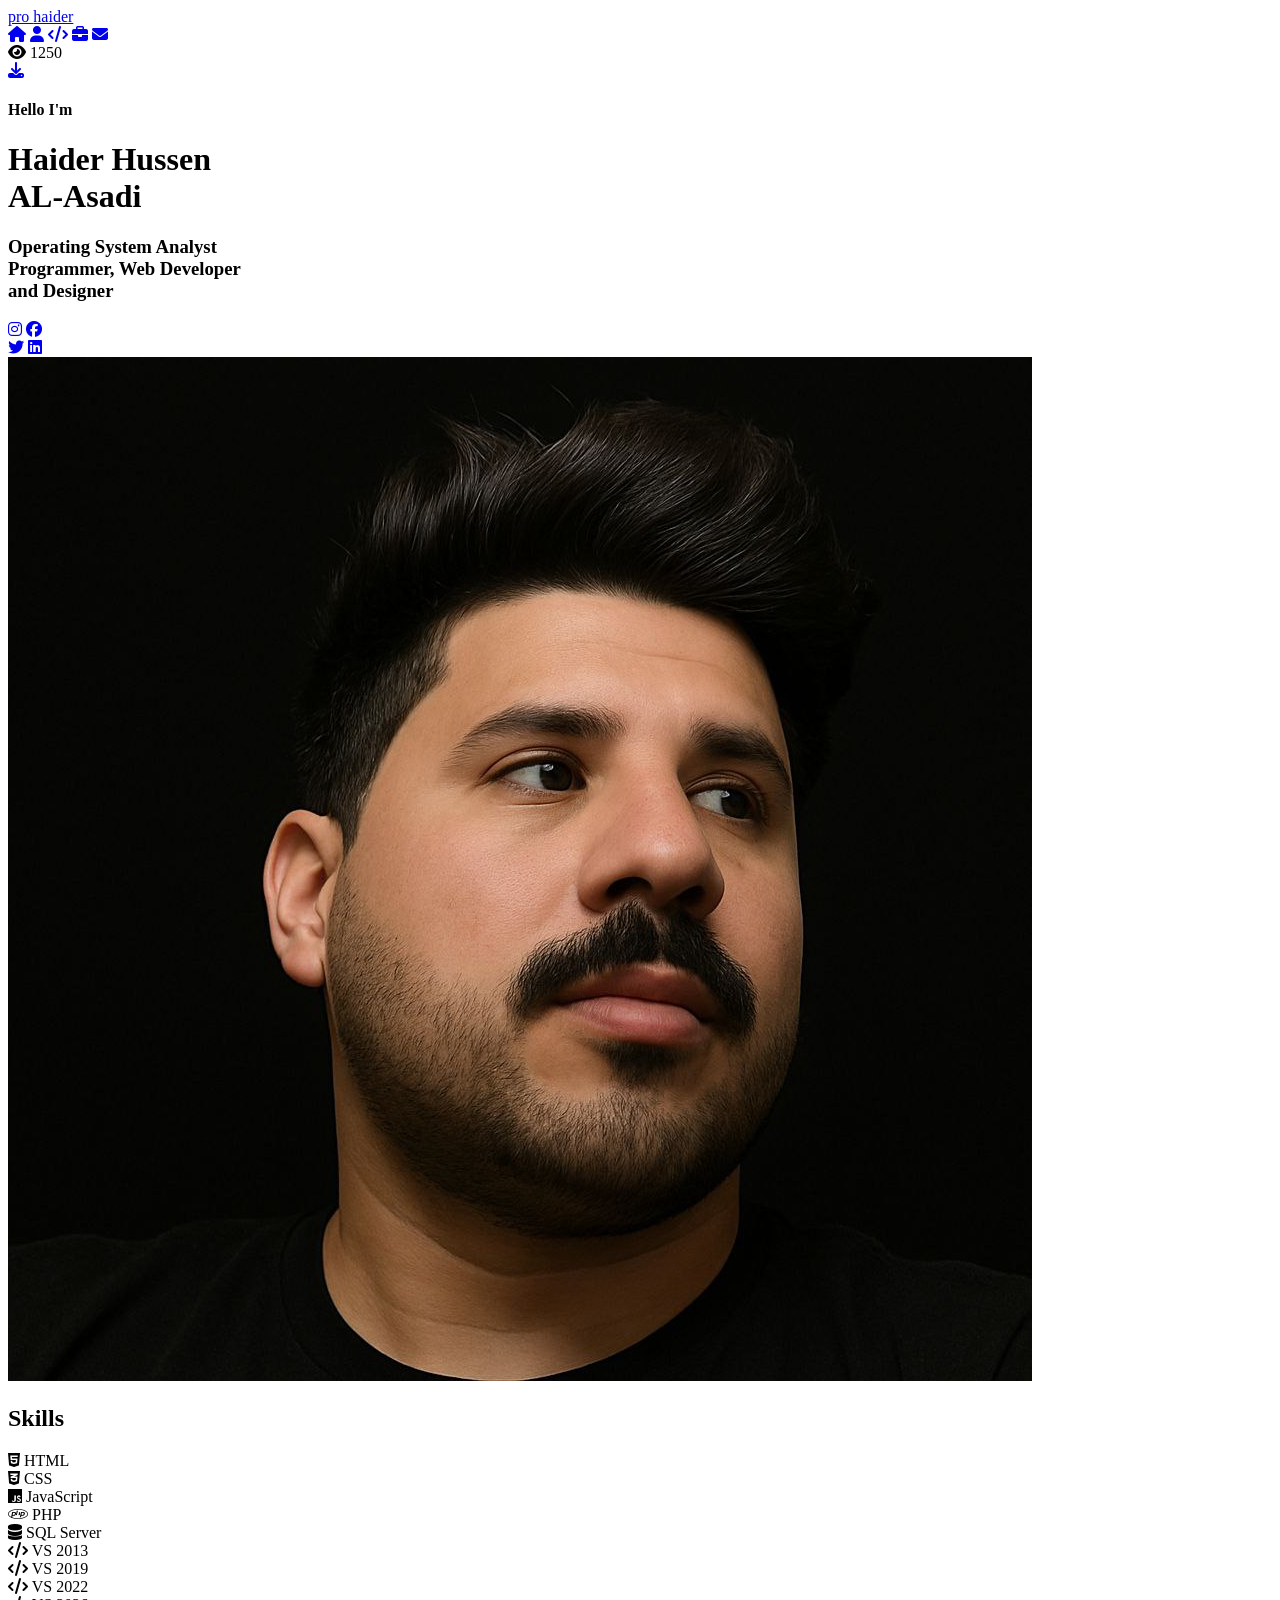
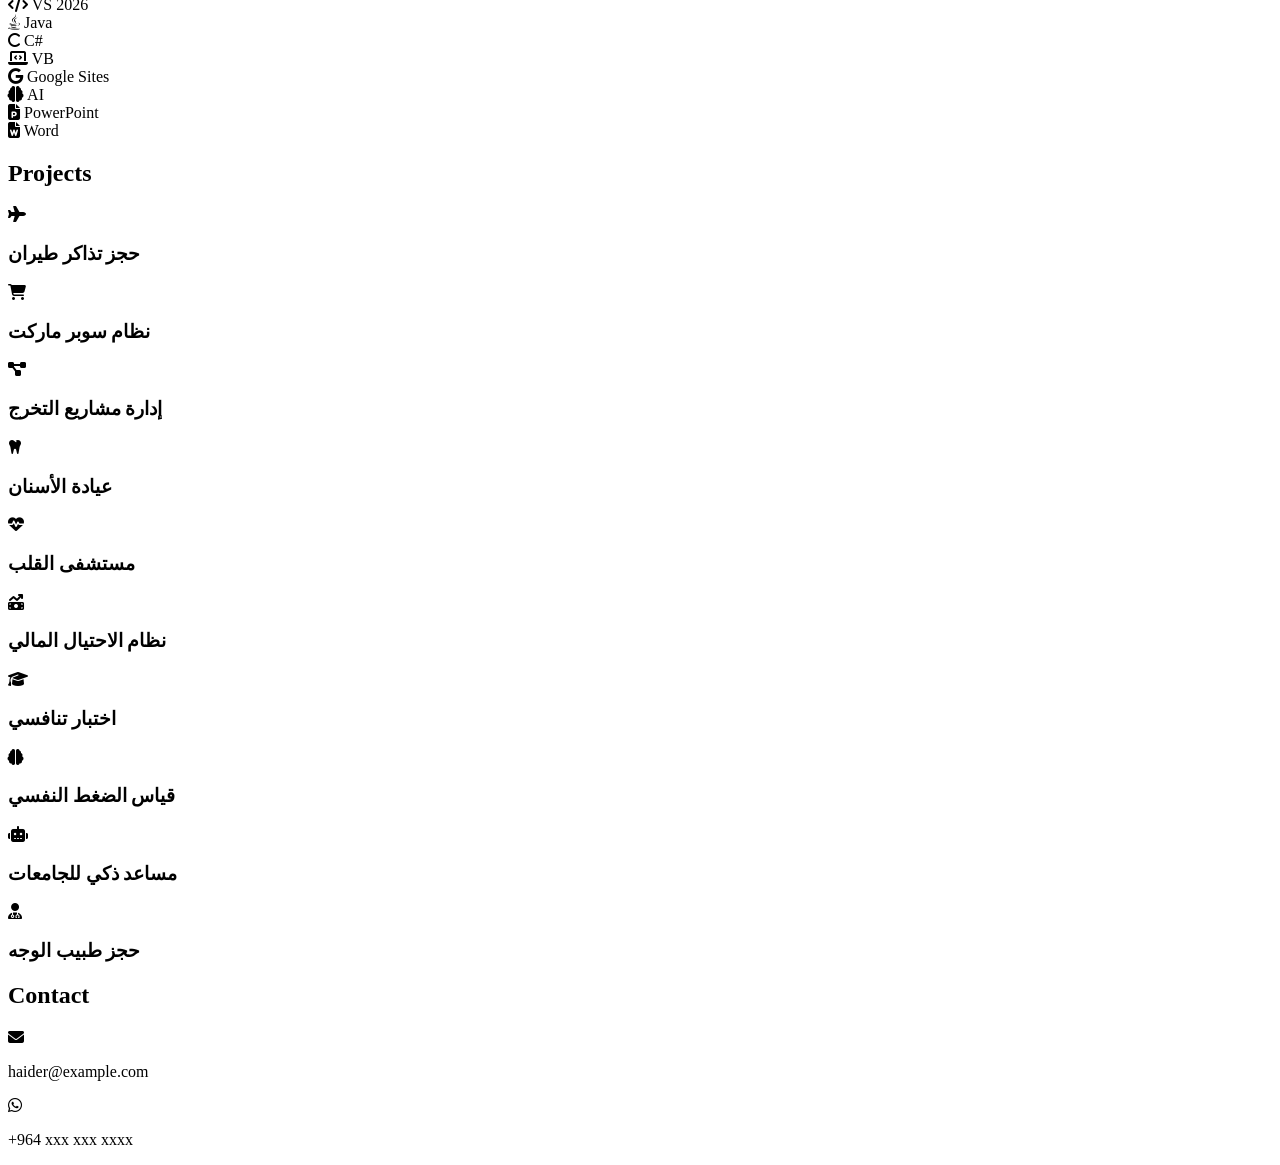
==== haidercv.html @ 11bb27fe "Add files via upload" ====
<!DOCTYPE html>
<html lang="en">
<head>
  <meta charset="UTF-8">
  <meta name="viewport" content="width=device-width, initial-scale=1.0">
  <title>Haider Portfolio</title>

  <link rel="stylesheet" href="css/stylemain.css">
  <link rel="stylesheet" href="https://cdnjs.cloudflare.com/ajax/libs/font-awesome/6.3.0/css/all.min.css">
</head>

<body>

<!-- ================= HERO ================= -->
<div class="hero" id="co">

  <div class="contanter">

    <!-- ================= NAV ================= -->
    <nav>

      <a href="#" class="logo">pro <span>haider</span></a>

      <!-- ICONS NAV -->
      <div class="nav-icons">
        <a href="index.html"><i class="fa-solid fa-house"></i></a>
        <a href="#"><i class="fa-solid fa-user"></i></a>
        <a href="#"><i class="fa-solid fa-code"></i></a>
        <a href="#"><i class="fa-solid fa-briefcase"></i></a>
        <a href="#"><i class="fa-solid fa-envelope"></i></a>
      </div>

      <!-- VISITS + CV -->
      <div class="top-icons">
        <div class="visits">
          <i class="fa-solid fa-eye"></i>
          <span id="visitCount">1250</span>
        </div>

        <a href="#" class="cv-btn">
          <i class="fa-solid fa-download"></i>
        </a>
      </div>

    </nav>

    <!-- ================= HERO CONTENT ================= -->
    <div class="contentt">

      <div class="div-text">

        <h4>Hello I'm</h4>

        <h1>
          Haider Hussen <br>
          <span class="ho">AL-Asadi</span>
        </h1>
<h3>
  <span>
    Operating System Analyst <br>
    Programmer, Web Developer <br>
    and Designer
  </span>
  
</h3>
        

        <!-- SOCIAL -->
        <div class="social-link">
         
          <a href="#"><i class="fa-brands fa-instagram"></i></a>
          <a href="#"><i class="fa-brands fa-facebook"></i></a>
         
        </div>
        <div class="social-linkk">

          <a href="#"><i class="fa-brands fa-twitter"></i></a>
          <a href="#"><i class="fa-brands fa-linkedin"></i></a>
        </div>

      </div>

      <div class="div-img">
        <img src="img/photo_2025-05-27_17-02-59.jpg" alt="">
      </div>

    </div>

  </div>

  <!-- ================= CLOCK ================= -->
  

</div>

<!--
<!-- ================= SKILLS ================= -->
<section class="skills" id="skills">
  <h2>Skills</h2>

  <div class="skills-grid">

    <div class="skill"><i class="fa-brands fa-html5"></i> HTML</div>
    <div class="skill"><i class="fa-brands fa-css3-alt"></i> CSS</div>
    <div class="skill"><i class="fa-brands fa-js"></i> JavaScript</div>
    <div class="skill"><i class="fa-brands fa-php"></i> PHP</div>
    <div class="skill"><i class="fa-solid fa-database"></i> SQL Server</div>

    <div class="skill"><i class="fa-solid fa-code"></i> VS 2013</div>
    <div class="skill"><i class="fa-solid fa-code"></i> VS 2019</div>
    <div class="skill"><i class="fa-solid fa-code"></i> VS 2022</div>
    <div class="skill"><i class="fa-solid fa-code"></i> VS 2026</div>

    <div class="skill"><i class="fa-brands fa-java"></i> Java</div>
    <div class="skill"><i class="fa-solid fa-c"></i> C#</div>
    <div class="skill"><i class="fa-solid fa-laptop-code"></i> VB</div>

    <div class="skill"><i class="fa-brands fa-google"></i> Google Sites</div>
    <div class="skill"><i class="fa-solid fa-brain"></i> AI</div>
    <div class="skill"><i class="fa-solid fa-file-powerpoint"></i> PowerPoint</div>
    <div class="skill"><i class="fa-solid fa-file-word"></i> Word</div>

  </div>
</section>

<!-- ================= PROJECTS ================= -->
<section class="projects" id="projects">

  <h2>Projects</h2>

  <div class="projects-grid">

    <div class="project-card">
      <i class="fa-solid fa-plane"></i>
      <h3>حجز تذاكر طيران</h3>
    </div>

    <div class="project-card">
      <i class="fa-solid fa-cart-shopping"></i>
      <h3>نظام سوبر ماركت</h3>
    </div>

    <div class="project-card">
      <i class="fa-solid fa-diagram-project"></i>
      <h3>إدارة مشاريع التخرج</h3>
    </div>

    <div class="project-card">
      <i class="fa-solid fa-tooth"></i>
      <h3>عيادة الأسنان</h3>
    </div>

    <div class="project-card">
      <i class="fa-solid fa-heart-pulse"></i>
      <h3>مستشفى القلب</h3>
    </div>

    <div class="project-card">
      <i class="fa-solid fa-money-bill-trend-up"></i>
      <h3>نظام الاحتيال المالي</h3>
    </div>

    <div class="project-card">
      <i class="fa-solid fa-graduation-cap"></i>
      <h3>اختبار تنافسي</h3>
    </div>

    <div class="project-card">
      <i class="fa-solid fa-brain"></i>
      <h3>قياس الضغط النفسي</h3>
    </div>

    <div class="project-card">
      <i class="fa-solid fa-robot"></i>
      <h3>مساعد ذكي للجامعات</h3>
    </div>

    <div class="project-card">
      <i class="fa-solid fa-user-doctor"></i>
      <h3>حجز طبيب الوجه</h3>
    </div>

  </div>

</section>

<!-- ================= CONTACT ================= -->
<section class="contact">

  <h2>Contact</h2>

  <div class="contact-box">
    <i class="fa-solid fa-envelope"></i>
    <p>haider@example.com</p>
  </div>

  <div class="contact-box">
    <i class="fa-brands fa-whatsapp"></i>
    <p>+964 xxx xxx xxxx</p>
  </div>

</section>

<!-- ================= JS ================= -->
<script src="js/scriptmain.js"></script>
<script src="js/hh.js"></script>

</body>
</html>
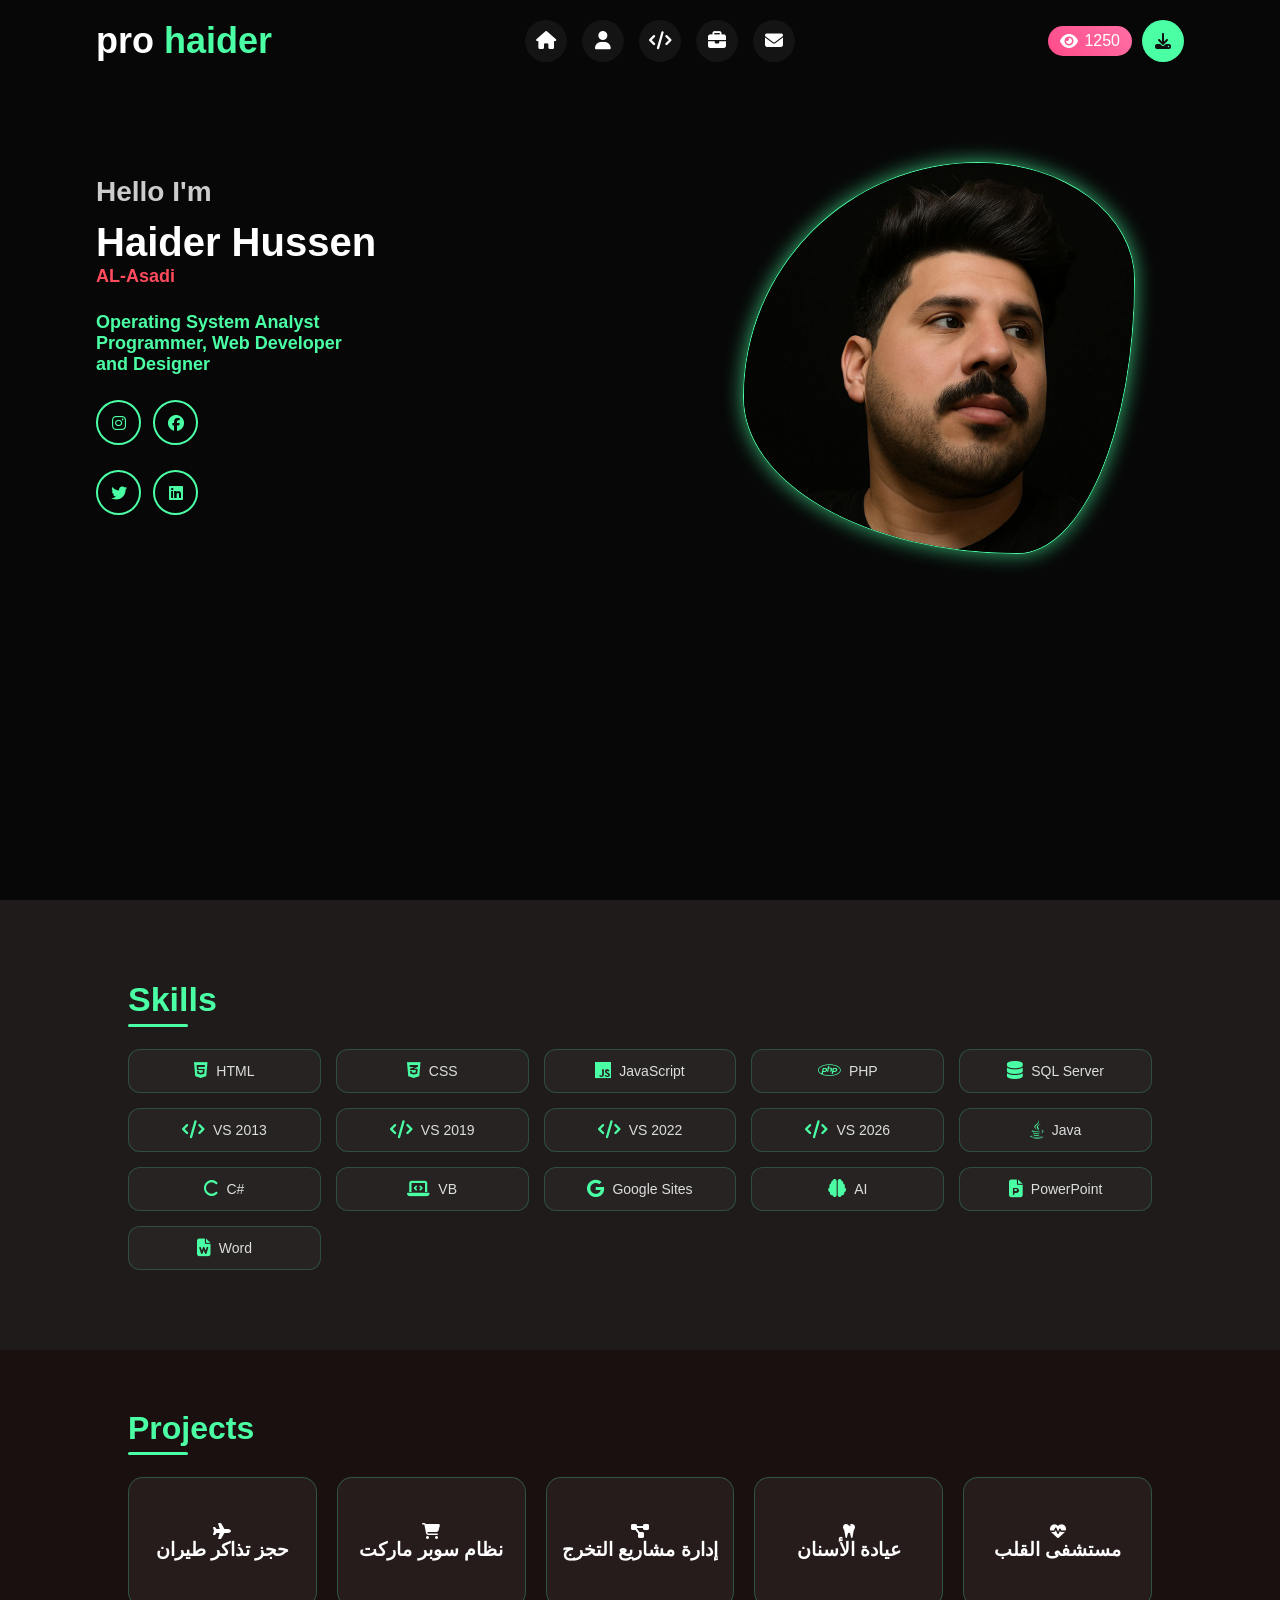
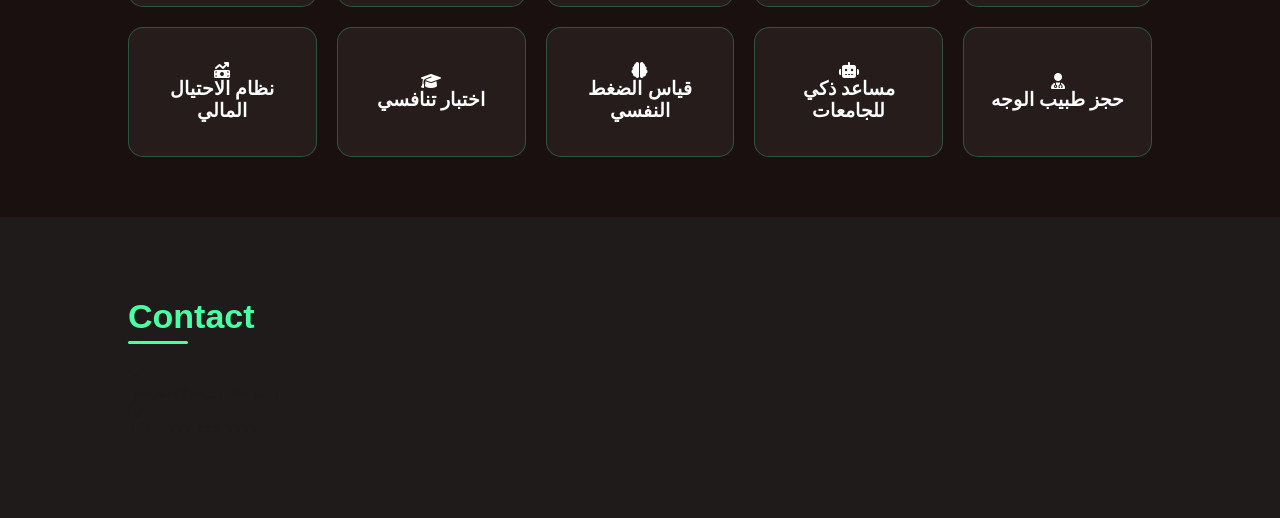
==== commit b03cd35e: "Add files via upload" ====
--- a/haidercv.html
+++ b/haidercv.html
@@ -202,8 +202,7 @@
 </section>
 
 <!-- ================= JS ================= -->
-<script src="js/scriptmain.js"></script>
-<script src="js/hh.js"></script>
+
 
 </body>
 </html>
--- a/css/stylemain.css
+++ b/css/stylemain.css
@@ -0,0 +1,509 @@
+/* ================= RESET ================= */
+* {
+  margin: 0;
+  padding: 0;
+  box-sizing: border-box;
+  font-family: 'Segoe UI', Tahoma, sans-serif;
+  text-decoration: none;
+  transition: all 0.3s ease-in-out;
+}
+
+/* ================= HERO ================= */
+.hero {
+  position: relative;
+  width: 100%;
+
+  height: 100vh;
+  background-color: #111;
+  overflow: hidden;
+}
+
+/* VIDEO */
+
+/* OVERLAY */
+.hero::after {
+  content: "";
+  position: absolute;
+  width: 100%;
+  height: 100%;
+  background: rgba(0,0,0,0.6);
+  top: 0;
+  left: 0;
+  z-index: 1;
+}
+
+/* CONTAINER */
+.hero .contanter {
+  width: 85%;
+  max-width: 1300px;
+  margin: auto;
+  position: relative;
+  z-index: 2;
+}
+
+/* ================= NAV ================= */
+.hero nav {
+  display: flex;
+  justify-content: space-between;
+  align-items: center;
+  padding: 20px 0;
+}
+
+.hero nav .logo {
+  font-size: 36px;
+  font-weight: 700;
+  color: #fff;
+}
+
+.hero nav .logo span {
+  color: #4bffa5;
+}
+
+/* ICON NAV */
+.nav-icons {
+  display: flex;
+  gap: 15px;
+}
+
+.nav-icons a {
+  width: 42px;
+  height: 42px;
+  border-radius: 50%;
+  background: rgba(255,255,255,0.05);
+  display: flex;
+  align-items: center;
+  justify-content: center;
+}
+
+.nav-icons a i {
+  color: #fff;
+  font-size: 18px;
+}
+
+.nav-icons a:hover {
+  background: #4bffa5;
+}
+
+.nav-icons a:hover i {
+  color: #111;
+}
+
+/* VISITS + CV */
+.top-icons {
+  display: flex;
+  gap: 10px;
+  align-items: center;
+}
+
+.visits {
+  background: linear-gradient(45deg, #ff4b8a, #ff6fa5);
+  padding: 6px 12px;
+  border-radius: 20px;
+  color: #fff;
+  display: flex;
+  gap: 6px;
+  align-items: center;
+}
+
+.cv-btn {
+  width: 42px;
+  height: 42px;
+  border-radius: 50%;
+  background: #4bffa5;
+  display: flex;
+  align-items: center;
+  justify-content: center;
+  color: #111;
+}
+
+/* ================= HERO CONTENT ================= */
+.hero .contentt {
+  display: flex;
+  justify-content: space-between;
+  align-items: center;
+  margin-top: 80px;
+  gap: 20px;
+}
+
+.div-text {
+  width: 50%;
+  color: #fff;
+}
+
+.div-text h4 {
+  font-size: 28px;
+  color: #ccc;
+  margin-bottom: 10px;
+}
+
+.div-text h1 {
+  font-size: 40px;
+  line-height: 1.2;
+}
+
+.div-text h1 span.ho {
+  color: #ff4b5c;
+}
+
+.div-text span {
+  font-size: 18px;
+  color: #4bffa5;
+  margin-bottom: 25px;
+  display: block;
+}
+
+/* ================= SOCIAL ================= */
+.social-link {
+  display: flex;
+  gap: 12px;
+  margin-bottom: 25px;
+}
+
+.social-link a i {
+  width: 45px;
+  height: 45px;
+  border-radius: 50%;
+  border: 2px solid #4bffa5;
+  display: flex;
+  align-items: center;
+  justify-content: center;
+  color: #4bffa5;
+}
+
+.social-link a i:hover {
+  background: #4bffa5;
+  color: #111;
+}
+
+
+
+
+.social-linkk {
+  display: flex;
+  gap: 12px;
+  margin-bottom: 25px;
+}
+
+.social-linkk a i {
+  width: 45px;
+  height: 45px;
+  border-radius: 50%;
+  border: 2px solid #4bffa5;
+  display: flex;
+  align-items: center;
+  justify-content: center;
+  color: #4bffa5;
+}
+
+.social-linkk a i:hover {
+  background: #4bffa5;
+  color: #111;
+}
+
+
+
+
+/* ================= BUTTON ================= */
+.btn {
+  padding: 10px 25px;
+  font-size: 16px;
+  font-weight: 600;
+  color: #111;
+  background: #4bffa5;
+  border-radius: 30px;
+  display: inline-block;
+}
+
+.btn:hover {
+  background: transparent;
+  color: #4bffa5;
+  border: 1px solid #4bffa5;
+}
+
+/* ================= IMAGE ================= */
+.div-img {
+  width: 45%;
+  display: flex;
+  justify-content: center;
+}
+
+.div-img img {
+  width: 80%;
+  border-radius: 60% 40% 30% 70% / 60% 30% 70% 40%;
+  border: 1px solid #4bffa5;
+  box-shadow: 0 0 20px rgba(75,255,165,0.7);
+  animation: img-animate 8s infinite ease-in-out;
+}
+
+@keyframes img-animate {
+  0% { border-radius: 60% 40% 30% 70% / 60% 30% 70% 40%; }
+  50% { border-radius: 30% 60% 70% 40% / 50% 60% 30% 60%; }
+}
+
+/* ================= CLOCK ================= */
+.clock-container {
+  width: 350px;
+  height: 350px;
+  border-radius: 50%;
+  background: #111;
+  margin: -300px auto 50px auto;
+  position: relative;
+}
+
+
+
+/* ================= MOBILE (مهم بدون تخريب الكمبيوتر) ================= */
+@media (max-width: 768px) {
+
+  .hero nav {
+    flex-direction: column;
+    gap: 15px;
+  }
+
+  .contentt {
+    flex-direction: column;
+    text-align: center;
+  }
+
+  .div-text,
+  .div-img {
+    width: 70%;
+  }
+
+  .div-img {
+    order: -1;
+    transform: translateY(-80px);
+  }
+
+  .social-link {
+    justify-content: center;
+    transform: translate(130px, -623px);
+   
+  }
+
+  .social-linkk {
+    justify-content: center;
+    transform: translate(-130px, -693px);
+   
+  }
+  .clock-container {
+    width: 200px;
+    height: 200px;
+    margin-top: -420px;
+  }
+  .clock-time {
+    font-size: 20px;
+    transform: translate(-199px, -200px);
+    color: #edf1ef;
+  }
+
+  .clock-date {
+    font-size: 15px;
+    transform: translate(100px, -245px);
+  }
+
+  .div-text h1 {
+    font-size: 30px;
+    transform: translateY(-80px);
+  }
+
+  .div-text h4 {
+    font-size: 30px;
+    transform: translateY(-80px);
+  }
+  
+  .div-text H1 span {
+    font-size: 20px;
+    
+  }
+  .div-text h3 span {
+    font-size: px;
+    transform: translateY(-100px);
+    
+  }
+}
+
+
+
+
+/* ================= PORTFOLIO SECTIONS ================= */
+
+section {
+  padding: 80px 10%;
+  color: #1f1b1b;
+  background:#1f1b1b;
+}
+
+/* عنوان كل قسم */
+section h2 {
+  font-size: 34px;
+  font-weight: 700;
+  color: #4bffa5;
+  margin-bottom: 30px;
+  position: relative;
+}
+
+/* خط تحت العنوان */
+section h2::after {
+  content: "";
+  position: absolute;
+  width: 60px;
+  height: 3px;
+  background: #4bffa5;
+  left: 0;
+  bottom: -8px;
+  border-radius: 10px;
+}
+
+
+
+
+
+
+
+
+/* ================= RESPONSIVE TOUCH ================= */
+@media (max-width: 768px) {
+  section {
+    padding: 60px 6%;
+  }
+
+ 
+  section h2 {
+    font-size: 26px;
+  }
+
+  .project-card {
+    padding: 18px;
+  }
+}
+.skills {
+  padding: 80px 10%;
+}
+
+.skills-grid {
+  display: grid;
+  grid-template-columns: repeat(auto-fit, minmax(160px, 1fr));
+  gap: 15px;
+}
+
+.skill {
+  background: rgba(255,255,255,0.04);
+  border: 1px solid rgba(75,255,165,0.2);
+  padding: 12px;
+  border-radius: 12px;
+  text-align: center;
+  color: #ddd;
+  font-size: 14px;
+  display: flex;
+  align-items: center;
+  justify-content: center;
+  gap: 8px;
+}
+
+/* أيقونات */
+.skill i {
+  color: #4bffa5;
+  font-size: 18px;
+}
+
+/* Hover */
+.skill:hover {
+  background: #4bffa5;
+  color: #111;
+  transform: scale(1.05);
+}
+
+.skill:hover i {
+  color: #111;
+}
+
+/* موبايل 3 فقط */
+@media (max-width: 768px) {
+  .skills-grid {
+    grid-template-columns: repeat(3, 1fr);
+  }
+}
+
+/* ================= PROJECTS FIX ================= */
+
+.projects {
+  background: #1b1010;
+  width: 100%;
+  padding: 60px 10%;
+  color: #fff;
+
+  display: block; /* مهم حتى ما ينحسب flex */
+}
+
+/* عنوان المشاريع */
+.projects h2 {
+  font-size: 32px;
+  margin-bottom: 30px;
+  color: #4bffa5;
+  text-align: left;
+}
+
+/* شبكة المشاريع */
+.projects-grid {
+  width: 100%;
+  display: grid;
+
+  grid-template-columns: repeat(5, minmax(0, 1fr)); 
+  /* كمبيوتر: 5 بالصف */
+
+  gap: 20px;
+
+  justify-content: start;   /* مهم */
+  justify-items: start;     /* مهم جداً */
+  align-content: start;     /* يمنع التوسيط العمودي */
+
+  margin: 0;
+  padding: 0;
+}
+
+/* الكرت */
+.project-card {
+  width: 100%;
+  min-height: 130px;
+
+  background: rgba(255, 255, 255, 0.05);
+  border: 1px solid rgba(75, 255, 165, 0.25);
+  border-radius: 15px;
+
+  padding: 15px;
+
+  display: flex;
+  flex-direction: column;
+  justify-content: center;
+  align-items: center;
+
+  text-align: center;
+
+  transition: 0.3s ease;
+}
+
+/* hover */
+.project-card:hover {
+  transform: translateY(-6px);
+  background: rgba(75, 255, 165, 0.08);
+  box-shadow: 0 0 15px rgba(75, 255, 165, 0.25);
+}
+
+/* ================= TABLET ================= */
+@media (max-width: 1024px) {
+  .projects-grid {
+    grid-template-columns: repeat(3, 1fr);
+  }
+}
+
+/* ================= MOBILE ================= */
+@media (max-width: 768px) {
+  .projects-grid {
+    grid-template-columns: 1fr;
+  }
+
+  .projects h2 {
+    text-align: left;
+  }
+}
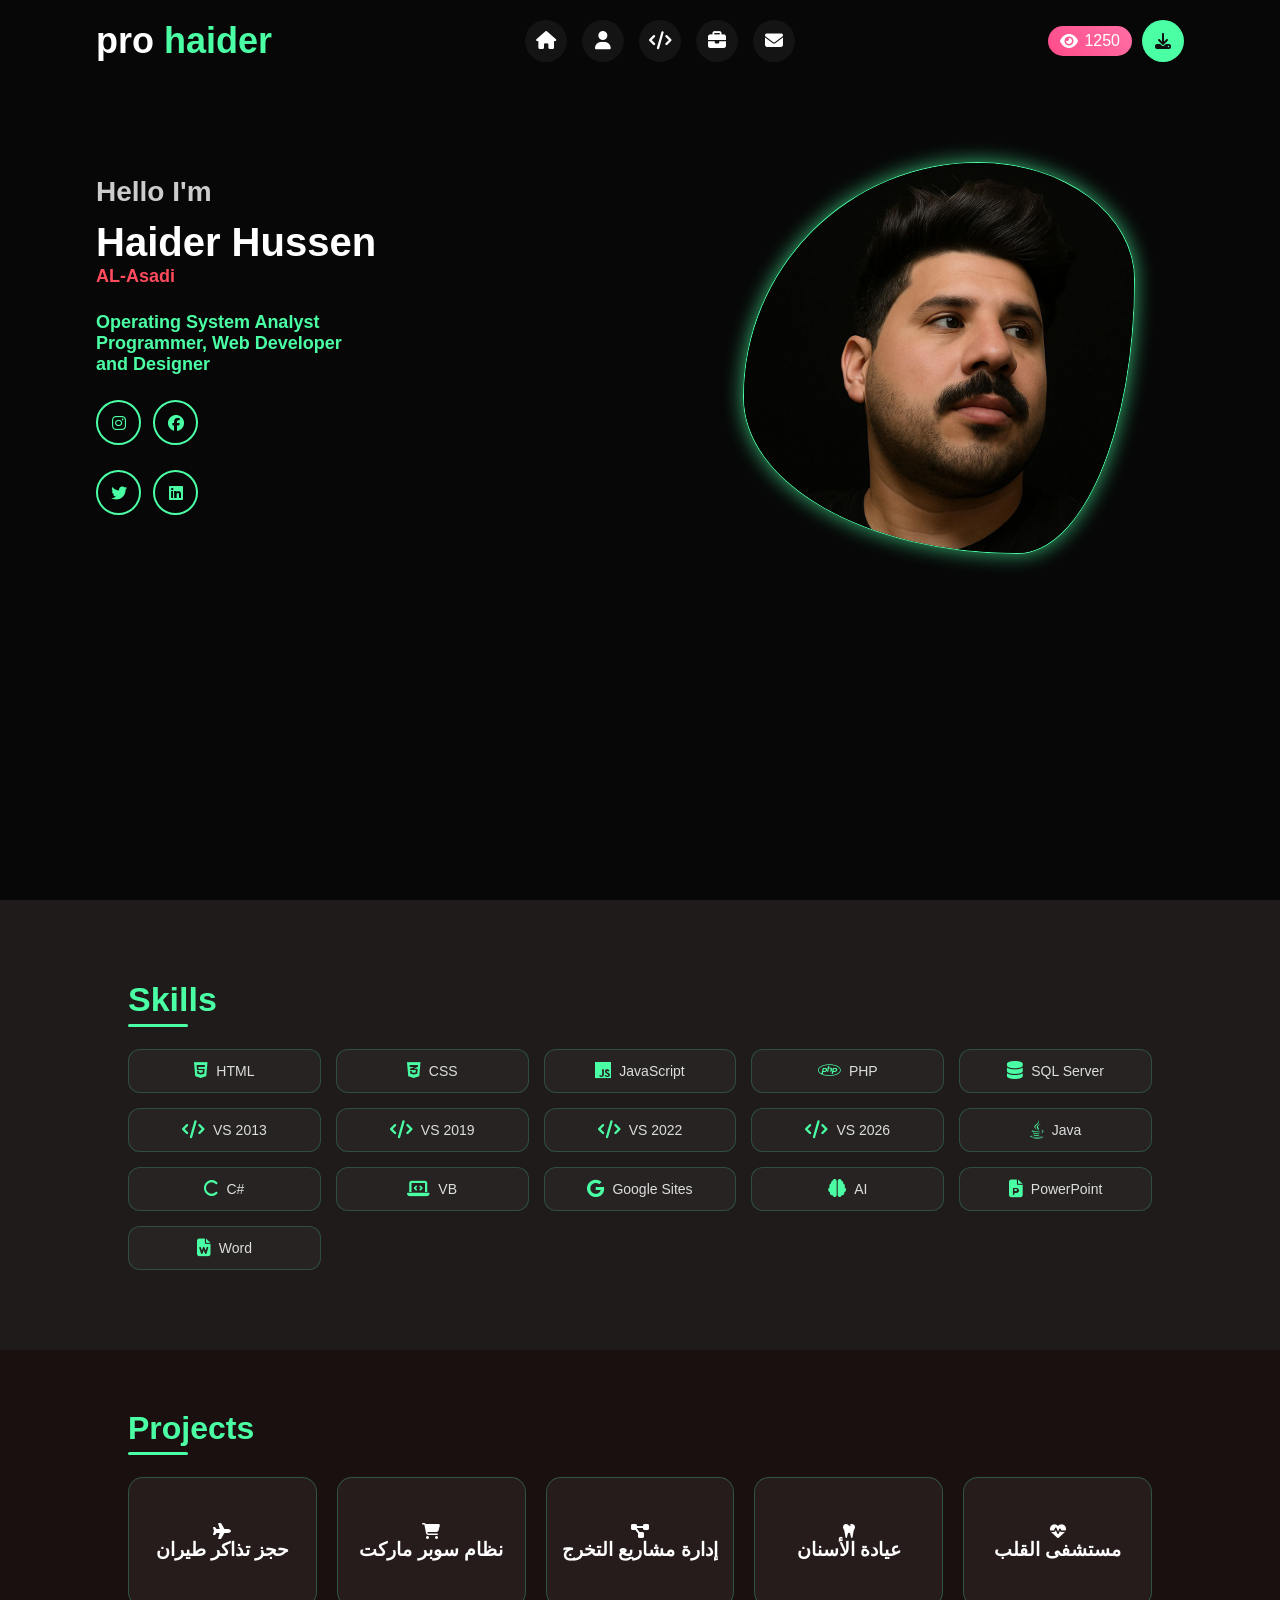
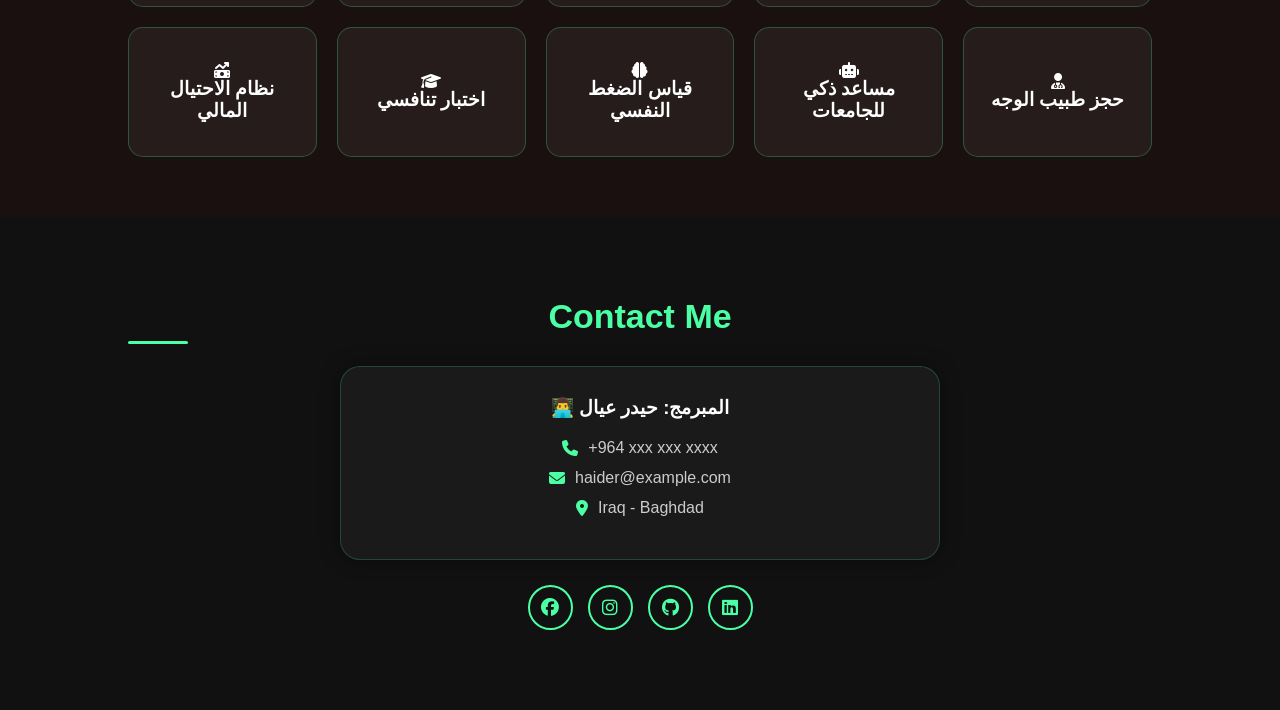
==== commit 208e45c4: "Add files via upload" ====
--- a/haidercv.html
+++ b/haidercv.html
@@ -24,7 +24,7 @@
       <!-- ICONS NAV -->
       <div class="nav-icons">
         <a href="index.html"><i class="fa-solid fa-house"></i></a>
-        <a href="#"><i class="fa-solid fa-user"></i></a>
+        <a href="project.html"><i class="fa-solid fa-user"></i></a>
         <a href="#"><i class="fa-solid fa-code"></i></a>
         <a href="#"><i class="fa-solid fa-briefcase"></i></a>
         <a href="#"><i class="fa-solid fa-envelope"></i></a>
@@ -183,24 +183,33 @@
   </div>
 
 </section>
-
-<!-- ================= CONTACT ================= -->
-<section class="contact">
-
-  <h2>Contact</h2>
+<section class="contact" id="contact">
+
+  <h2>Contact Me</h2>
 
   <div class="contact-box">
-    <i class="fa-solid fa-envelope"></i>
-    <p>haider@example.com</p>
-  </div>
-
-  <div class="contact-box">
-    <i class="fa-brands fa-whatsapp"></i>
-    <p>+964 xxx xxx xxxx</p>
+
+    <h3>👨‍💻 المبرمج: حيدر عيال</h3>
+
+    <p><i class="fa-solid fa-phone"></i> +964 xxx xxx xxxx</p>
+
+    <p><i class="fa-solid fa-envelope"></i> haider@example.com</p>
+
+    <p><i class="fa-solid fa-location-dot"></i> Iraq - Baghdad</p>
+
+  </div>
+
+  <!-- Social Icons -->
+  <div class="contact-social">
+
+    <a href="#"><i class="fa-brands fa-facebook"></i></a>
+    <a href="#"><i class="fa-brands fa-instagram"></i></a>
+    <a href="#"><i class="fa-brands fa-github"></i></a>
+    <a href="#"><i class="fa-brands fa-linkedin"></i></a>
+
   </div>
 
 </section>
-
 <!-- ================= JS ================= -->
 
 
--- a/css/stylemain.css
+++ b/css/stylemain.css
@@ -1,4 +1,9 @@
 /* ================= RESET ================= */
+body{
+
+  overflow-x: hidden;
+
+}
 * {
   margin: 0;
   padding: 0;
@@ -6,6 +11,7 @@
   font-family: 'Segoe UI', Tahoma, sans-serif;
   text-decoration: none;
   transition: all 0.3s ease-in-out;
+
 }
 
 /* ================= HERO ================= */
@@ -274,18 +280,19 @@
     order: -1;
     transform: translateY(-80px);
   }
-
-  .social-link {
-    justify-content: center;
-    transform: translate(130px, -623px);
-   
-  }
-
-  .social-linkk {
-    justify-content: center;
-    transform: translate(-130px, -693px);
-   
-  }
+  .social-link,
+.social-linkk {
+  display: flex;
+  justify-content: center;
+  gap: 12px;
+
+  position: relative;
+  transform: none;
+
+  margin-top: 15px;
+  z-index: 10;
+}
+
   .clock-container {
     width: 200px;
     height: 200px;
@@ -418,10 +425,10 @@
   color: #111;
 }
 
-/* موبايل 3 فقط */
 @media (max-width: 768px) {
   .skills-grid {
-    grid-template-columns: repeat(3, 1fr);
+    grid-template-columns: repeat(2, 1fr);
+    gap: 10px;
   }
 }
 
@@ -506,4 +513,95 @@
   .projects h2 {
     text-align: left;
   }
+}
+.contact {
+  background: #111;
+  padding: 80px 10%;
+  color: #fff;
+  text-align: center;
+}
+
+.contact h2 {
+  font-size: 34px;
+  color: #4bffa5;
+  margin-bottom: 30px;
+}
+
+/* الصندوق الرئيسي */
+.contact-box {
+  max-width: 600px;
+  margin: auto;
+  background: rgba(255,255,255,0.04);
+  border: 1px solid rgba(75,255,165,0.2);
+  border-radius: 20px;
+  padding: 30px;
+  box-shadow: 0 0 20px rgba(0,0,0,0.4);
+}
+
+.contact-box h3 {
+  margin-bottom: 20px;
+  color: #fff;
+}
+
+.contact-box p {
+  font-size: 16px;
+  margin: 12px 0;
+  color: #ccc;
+  display: flex;
+  justify-content: center;
+  gap: 10px;
+  align-items: center;
+}
+
+.contact-box i {
+  color: #4bffa5;
+}
+
+/* أيقونات التواصل */
+.contact-social {
+  margin-top: 25px;
+  display: flex;
+  justify-content: center;
+  gap: 15px;
+}
+
+.contact-social a {
+  width: 45px;
+  height: 45px;
+  border-radius: 50%;
+  border: 2px solid #4bffa5;
+  display: flex;
+  align-items: center;
+  justify-content: center;
+  color: #4bffa5;
+  font-size: 18px;
+  transition: 0.3s;
+}
+
+.contact-social a:hover {
+  background: #4bffa5;
+  color: #111;
+  transform: scale(1.1);
+}
+
+/* ================= MOBILE ================= */
+@media (max-width: 768px) {
+
+  .contact {
+    padding: 60px 6%;
+  }
+
+  .contact-box {
+    padding: 20px;
+  }
+
+  .contact-box p {
+    font-size: 14px;
+  }
+
+  .contact-social a {
+    width: 40px;
+    height: 40px;
+    font-size: 16px;
+  }
 }
